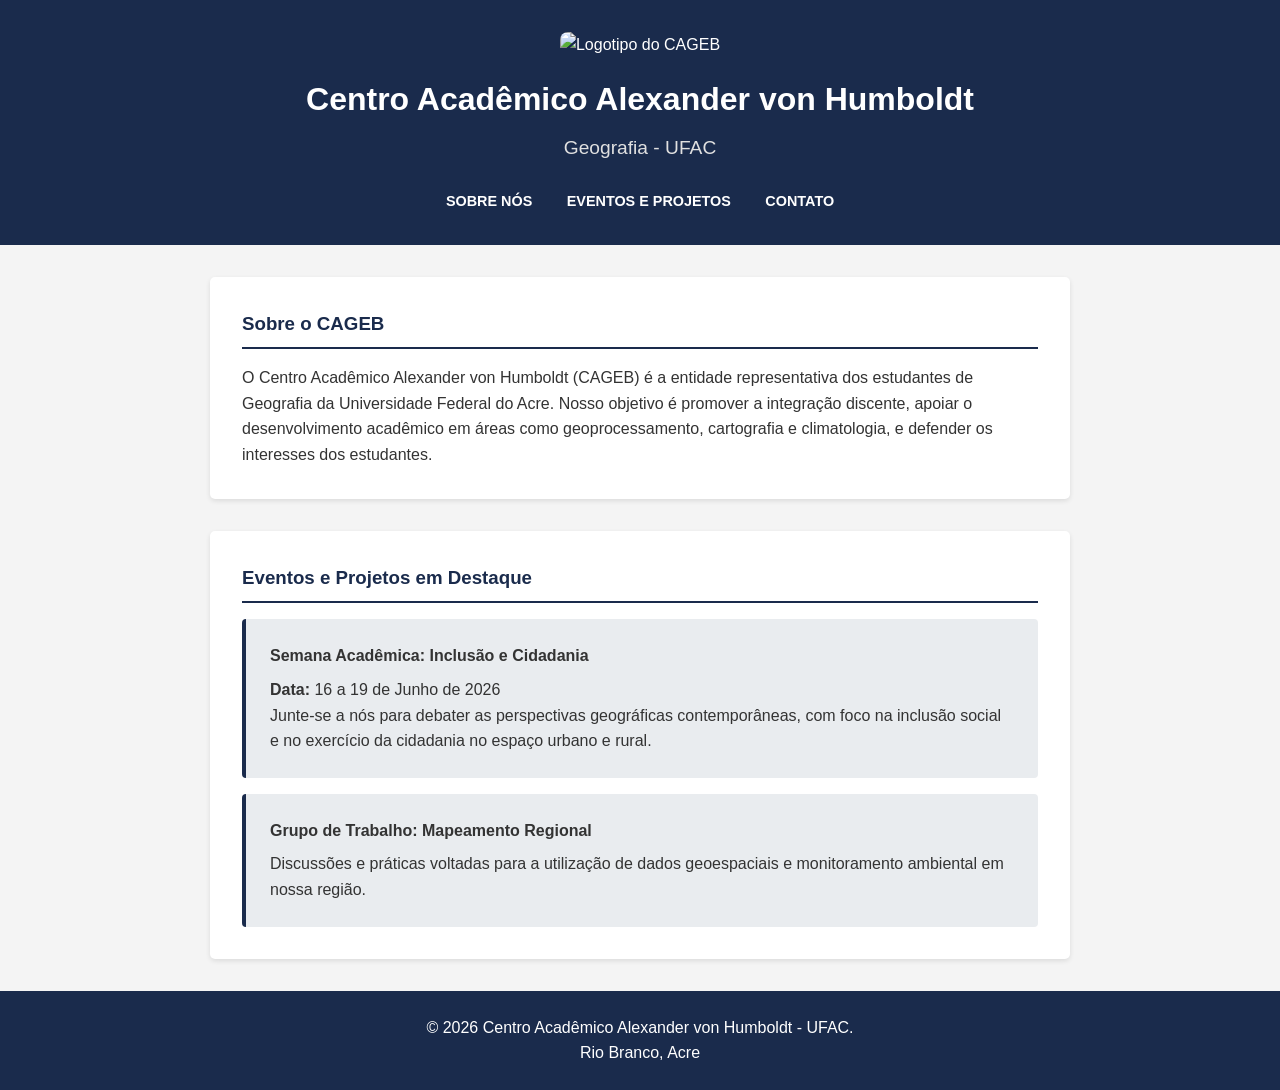
==== index.html @ 01361ebf "Add files via upload" ====
<!DOCTYPE html>
<html lang="pt-BR">
<head>
    <meta charset="UTF-8">
    <meta name="viewport" content="width=device-width, initial-scale=1.0">
    <title>CAGEB - Centro Acadêmico Alexander von Humboldt</title>
    <link rel="stylesheet" href="style.css">
</head>
<body>

    <header>
        <div class="logo-container">
            <img src="Nova_Diretoria.jpg" alt="Logotipo do CAGEB" class="logo">
        </div>
        <h1>Centro Acadêmico Alexander von Humboldt</h1>
        <h2>Geografia - UFAC</h2>
        <nav>
            <ul>
                <li><a href="#sobre">Sobre Nós</a></li>
                <li><a href="#eventos">Eventos e Projetos</a></li>
                <li><a href="#contato">Contato</a></li>
            </ul>
        </nav>
    </header>

    <main>
        <section id="sobre">
            <h3>Sobre o CAGEB</h3>
            <p>O Centro Acadêmico Alexander von Humboldt (CAGEB) é a entidade representativa dos estudantes de Geografia da Universidade Federal do Acre. Nosso objetivo é promover a integração discente, apoiar o desenvolvimento acadêmico em áreas como geoprocessamento, cartografia e climatologia, e defender os interesses dos estudantes.</p>
        </section>

        <section id="eventos">
            <h3>Eventos e Projetos em Destaque</h3>
            <div class="evento-card">
                <h4>Semana Acadêmica: Inclusão e Cidadania</h4>
                <p><strong>Data:</strong> 16 a 19 de Junho de 2026</p>
                <p>Junte-se a nós para debater as perspectivas geográficas contemporâneas, com foco na inclusão social e no exercício da cidadania no espaço urbano e rural.</p>
            </div>
            <div class="evento-card">
                <h4>Grupo de Trabalho: Mapeamento Regional</h4>
                <p>Discussões e práticas voltadas para a utilização de dados geoespaciais e monitoramento ambiental em nossa região.</p>
            </div>
        </section>
    </main>

    <footer id="contato">
        <p>&copy; 2026 Centro Acadêmico Alexander von Humboldt - UFAC.</p>
        <p>Rio Branco, Acre</p>
    </footer>

</body>
</html>
---- style.css ----
* {
    margin: 0;
    padding: 0;
    box-sizing: border-box;
    font-family: 'Segoe UI', Tahoma, Geneva, Verdana, sans-serif;
}

body {
    background-color: #f4f4f4;
    color: #333;
    line-height: 1.6;
}

header {
    background-color: #1a2b4c; /* Azul escuro inspirado no logotipo */
    color: #ffffff;
    text-align: center;
    padding: 2rem 0;
}

.logo-container .logo {
    max-width: 250px;
    height: auto;
    margin-bottom: 1rem;
    border-radius: 8px;
}

header h1 {
    font-size: 2rem;
    margin-bottom: 0.5rem;
}

header h2 {
    font-size: 1.2rem;
    font-weight: 300;
    color: #e0e0e0;
}

nav ul {
    list-style: none;
    margin-top: 1.5rem;
}

nav ul li {
    display: inline;
    margin: 0 15px;
}

nav ul li a {
    color: #ffffff;
    text-decoration: none;
    font-weight: bold;
    text-transform: uppercase;
    font-size: 0.9rem;
}

nav ul li a:hover {
    color: #ffd700; /* Destaque amarelo */
}

main {
    max-width: 900px;
    margin: 2rem auto;
    padding: 0 20px;
}

section {
    background: #ffffff;
    padding: 2rem;
    margin-bottom: 2rem;
    border-radius: 5px;
    box-shadow: 0 2px 5px rgba(0,0,0,0.1);
}

section h3 {
    color: #1a2b4c;
    margin-bottom: 1rem;
    border-bottom: 2px solid #1a2b4c;
    padding-bottom: 0.5rem;
}

.evento-card {
    background: #e9ecef;
    padding: 1.5rem;
    margin-top: 1rem;
    border-left: 4px solid #1a2b4c;
    border-radius: 4px;
}

.evento-card h4 {
    margin-bottom: 0.5rem;
}

footer {
    text-align: center;
    padding: 1.5rem 0;
    background-color: #1a2b4c;
    color: #ffffff;
    margin-top: 2rem;
}
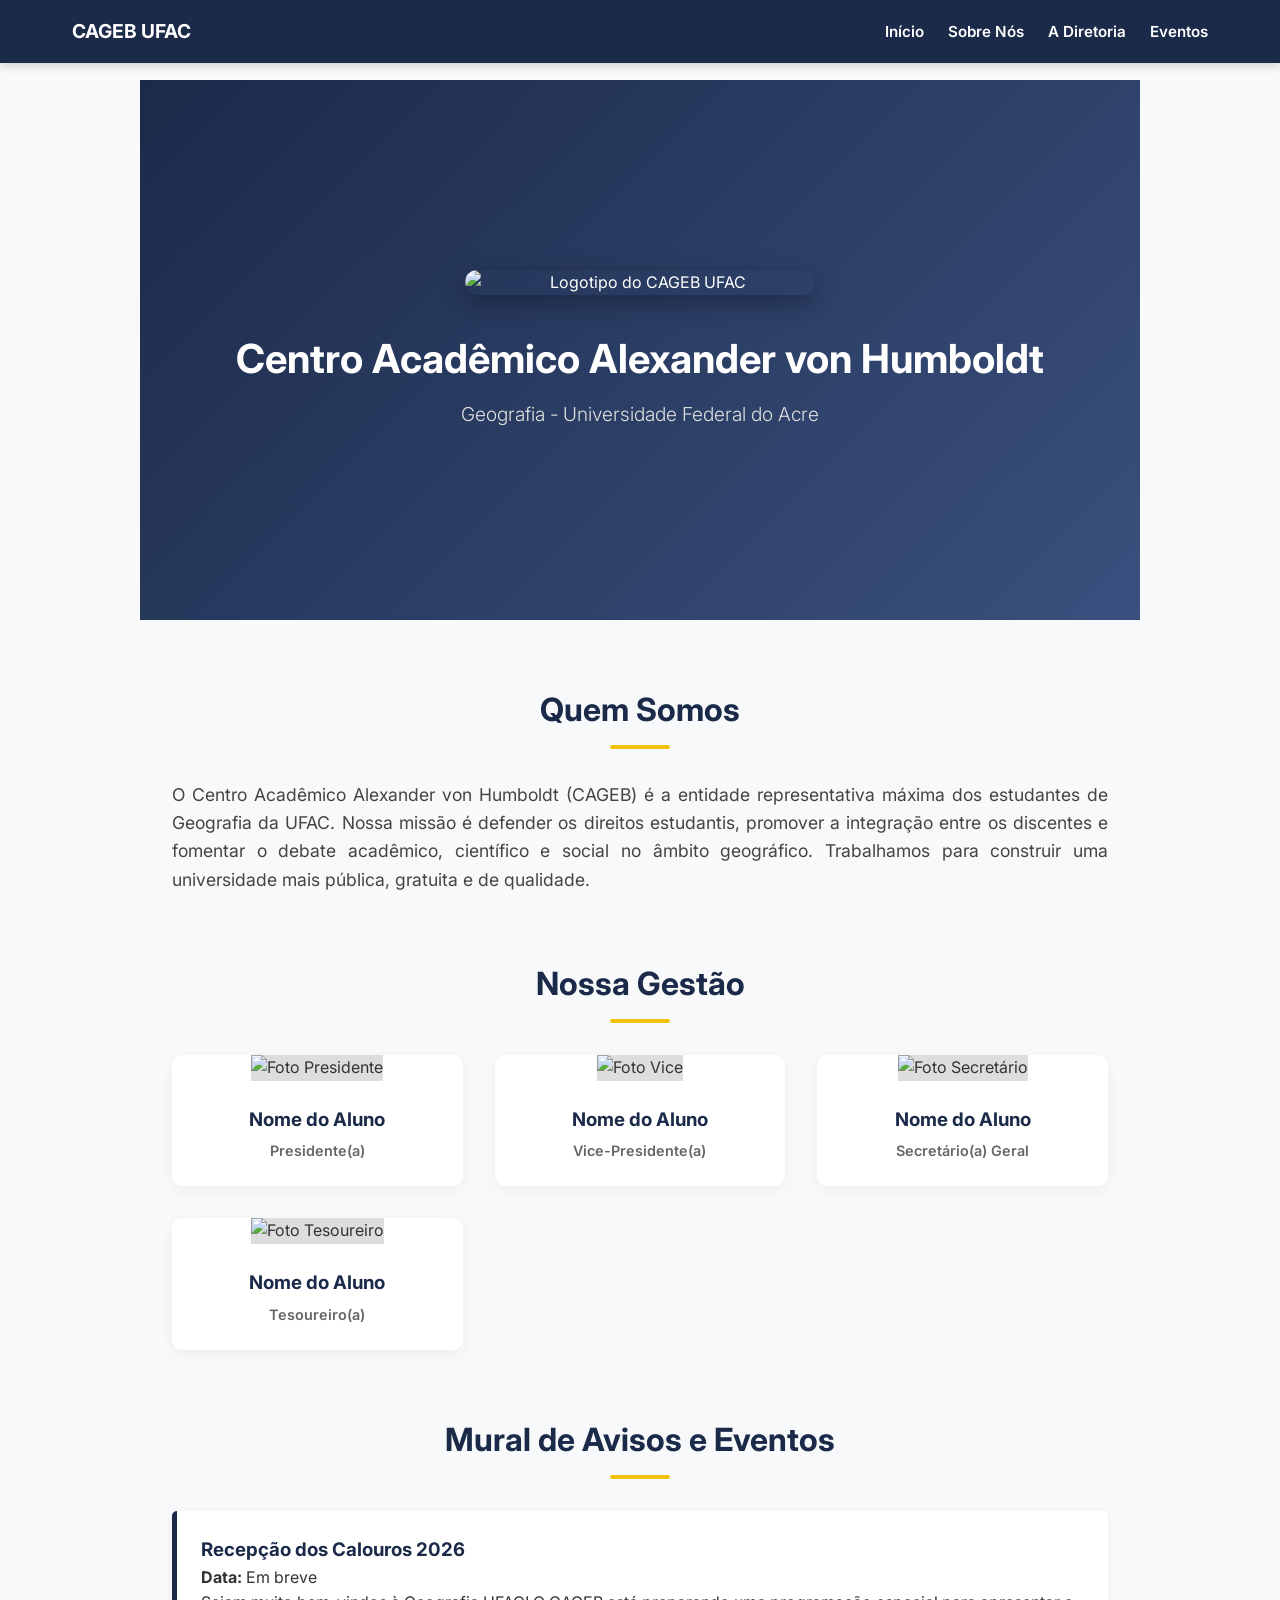
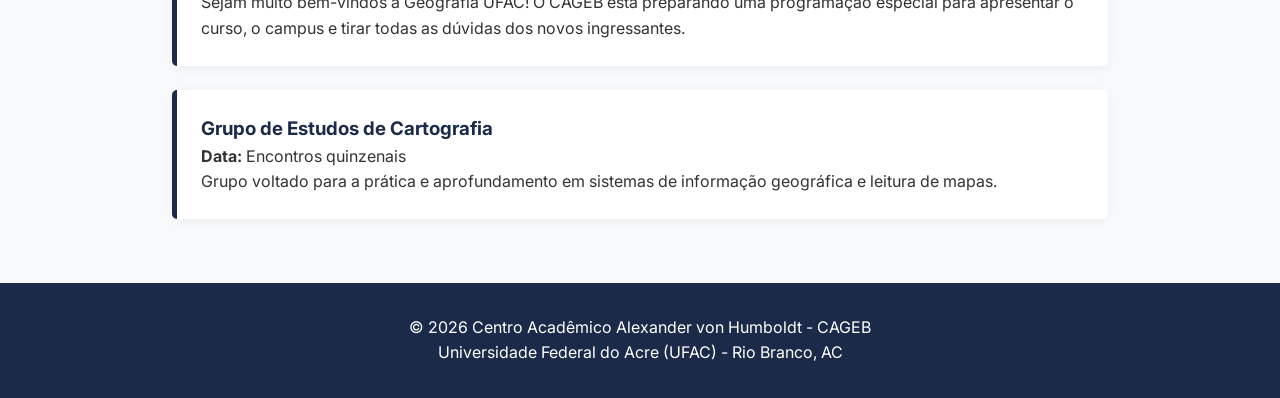
==== commit 172c3cb9: "Add files via upload" ====
--- a/index.html
+++ b/index.html
@@ -3,50 +3,341 @@
 <head>
     <meta charset="UTF-8">
     <meta name="viewport" content="width=device-width, initial-scale=1.0">
-    <title>CAGEB - Centro Acadêmico Alexander von Humboldt</title>
-    <link rel="stylesheet" href="style.css">
+    <title>CAGEB - Centro Acadêmico de Geografia</title>
+    <!-- Importando fonte moderna do Google Fonts -->
+    <link href="https://fonts.googleapis.com/css2?family=Inter:wght@300;400;600;700&display=swap" rel="stylesheet">
+    
+    <style>
+        :root {
+            --cor-primaria: #1b2a49; /* Azul escuro da logo */
+            --cor-secundaria: #3a507e; /* Azul um pouco mais claro */
+            --cor-destaque: #f1c40f; /* Amarelo/Dourado para dar contraste */
+            --cor-fundo: #f8f9fa;
+            --cor-texto: #333333;
+        }
+
+        * {
+            margin: 0;
+            padding: 0;
+            box-sizing: border-box;
+            font-family: 'Inter', sans-serif;
+            scroll-behavior: smooth; /* Rolagem suave ao clicar no menu */
+        }
+
+        body {
+            background-color: var(--cor-fundo);
+            color: var(--cor-texto);
+            line-height: 1.6;
+        }
+
+        /* Cabeçalho fixo no topo */
+        header {
+            background-color: var(--cor-primaria);
+            position: fixed;
+            top: 0;
+            width: 100%;
+            z-index: 1000;
+            box-shadow: 0 2px 10px rgba(0,0,0,0.2);
+            transition: all 0.3s ease;
+        }
+
+        nav {
+            display: flex;
+            justify-content: space-between;
+            align-items: center;
+            max-width: 1200px;
+            margin: 0 auto;
+            padding: 1rem 2rem;
+        }
+
+        .nav-logo {
+            color: white;
+            font-weight: 700;
+            font-size: 1.2rem;
+            text-decoration: none;
+        }
+
+        .nav-links {
+            list-style: none;
+            display: flex;
+            gap: 1.5rem;
+        }
+
+        .nav-links a {
+            color: white;
+            text-decoration: none;
+            font-weight: 600;
+            font-size: 0.95rem;
+            transition: color 0.3s;
+        }
+
+        .nav-links a:hover {
+            color: var(--cor-destaque);
+        }
+
+        /* Seção Principal (Hero) com a Logo grande */
+        .hero {
+            margin-top: 80px; /* Compensa o menu fixo */
+            background: linear-gradient(135deg, var(--cor-primaria) 0%, var(--cor-secundaria) 100%);
+            color: white;
+            text-align: center;
+            padding: 4rem 2rem;
+            display: flex;
+            flex-direction: column;
+            align-items: center;
+            justify-content: center;
+            min-height: 60vh;
+        }
+
+        .logo-ca {
+            max-width: 350px;
+            width: 100%;
+            height: auto;
+            margin-bottom: 2rem;
+            border-radius: 12px;
+            box-shadow: 0 8px 25px rgba(0,0,0,0.3);
+            animation: flutuar 3s ease-in-out infinite alternate;
+        }
+
+        @keyframes flutuar {
+            0% { transform: translateY(0px); }
+            100% { transform: translateY(-15px); }
+        }
+
+        .hero h2 {
+            font-size: 2.5rem;
+            margin-bottom: 0.5rem;
+        }
+        
+        .hero p {
+            font-size: 1.2rem;
+            font-weight: 300;
+            color: #e0e0e0;
+        }
+
+        /* Estrutura das Seções */
+        section {
+            max-width: 1000px;
+            margin: 4rem auto;
+            padding: 0 2rem;
+        }
+
+        .titulo-secao {
+            text-align: center;
+            color: var(--cor-primaria);
+            font-size: 2rem;
+            margin-bottom: 2rem;
+            position: relative;
+        }
+
+        .titulo-secao::after {
+            content: '';
+            display: block;
+            width: 60px;
+            height: 4px;
+            background-color: var(--cor-destaque);
+            margin: 10px auto 0;
+            border-radius: 2px;
+        }
+
+        /* Cartões de Diretoria */
+        .grid-diretoria {
+            display: grid;
+            grid-template-columns: repeat(auto-fit, minmax(250px, 1fr));
+            gap: 2rem;
+        }
+
+        .card-membro {
+            background: white;
+            border-radius: 10px;
+            overflow: hidden;
+            box-shadow: 0 4px 15px rgba(0,0,0,0.05);
+            text-align: center;
+            transition: transform 0.3s;
+        }
+
+        .card-membro:hover {
+            transform: translateY(-10px);
+            box-shadow: 0 8px 25px rgba(0,0,0,0.15);
+        }
+
+        .foto-membro {
+            width: 100%;
+            height: 250px;
+            object-fit: cover;
+            background-color: #ddd; /* Fundo caso a foto falhe */
+        }
+
+        .info-membro {
+            padding: 1.5rem;
+        }
+
+        .info-membro h3 {
+            color: var(--cor-primaria);
+            margin-bottom: 0.3rem;
+        }
+
+        .info-membro p {
+            color: #666;
+            font-weight: 600;
+            font-size: 0.9rem;
+        }
+
+        /* Eventos */
+        .card-evento {
+            background: white;
+            border-left: 5px solid var(--cor-primaria);
+            padding: 1.5rem;
+            margin-bottom: 1.5rem;
+            border-radius: 5px;
+            box-shadow: 0 2px 10px rgba(0,0,0,0.05);
+        }
+
+        /* Rodapé */
+        footer {
+            background-color: var(--cor-primaria);
+            color: white;
+            text-align: center;
+            padding: 2rem;
+            margin-top: 4rem;
+        }
+
+        /* Classes para animação no Javascript */
+        .escondido {
+            opacity: 0;
+            transform: translateY(30px);
+            transition: all 0.8s ease-out;
+        }
+
+        .mostrar {
+            opacity: 1;
+            transform: translateY(0);
+        }
+
+        /* Responsividade para celular */
+        @media (max-width: 768px) {
+            .nav-links {
+                display: none; /* Esconde menu em telas muito pequenas por enquanto */
+            }
+            .hero h2 {
+                font-size: 1.8rem;
+            }
+        }
+    </style>
 </head>
 <body>
 
+    <!-- Menu Superior -->
     <header>
-        <div class="logo-container">
-            <img src="Nova_Diretoria.jpg" alt="Logotipo do CAGEB" class="logo">
-        </div>
-        <h1>Centro Acadêmico Alexander von Humboldt</h1>
-        <h2>Geografia - UFAC</h2>
         <nav>
-            <ul>
+            <a href="#" class="nav-logo">CAGEB UFAC</a>
+            <ul class="nav-links">
+                <li><a href="#inicio">Início</a></li>
                 <li><a href="#sobre">Sobre Nós</a></li>
-                <li><a href="#eventos">Eventos e Projetos</a></li>
-                <li><a href="#contato">Contato</a></li>
+                <li><a href="#diretoria">A Diretoria</a></li>
+                <li><a href="#eventos">Eventos</a></li>
             </ul>
         </nav>
     </header>
 
-    <main>
-        <section id="sobre">
-            <h3>Sobre o CAGEB</h3>
-            <p>O Centro Acadêmico Alexander von Humboldt (CAGEB) é a entidade representativa dos estudantes de Geografia da Universidade Federal do Acre. Nosso objetivo é promover a integração discente, apoiar o desenvolvimento acadêmico em áreas como geoprocessamento, cartografia e climatologia, e defender os interesses dos estudantes.</p>
-        </section>
-
-        <section id="eventos">
-            <h3>Eventos e Projetos em Destaque</h3>
-            <div class="evento-card">
-                <h4>Semana Acadêmica: Inclusão e Cidadania</h4>
-                <p><strong>Data:</strong> 16 a 19 de Junho de 2026</p>
-                <p>Junte-se a nós para debater as perspectivas geográficas contemporâneas, com foco na inclusão social e no exercício da cidadania no espaço urbano e rural.</p>
+    <!-- Seção Principal (Hero) com a Logo -->
+    <section id="inicio" class="hero">
+        <!-- AQUI ESTÁ A CORREÇÃO: Nova Diretoria.png com espaço certinho -->
+        <img src="Nova Diretoria.png" alt="Logotipo do CAGEB UFAC" class="logo-ca" onerror="this.onerror=null; this.src='https://placehold.co/600x400/1b2a49/ffffff?text=Logo+do+CAGEB';">
+        
+        <h2>Centro Acadêmico Alexander von Humboldt</h2>
+        <p>Geografia - Universidade Federal do Acre</p>
+    </section>
+
+    <!-- Seção Sobre -->
+    <section id="sobre" class="escondido">
+        <h2 class="titulo-secao">Quem Somos</h2>
+        <p style="text-align: justify; font-size: 1.1rem; color: #444;">
+            O Centro Acadêmico Alexander von Humboldt (CAGEB) é a entidade representativa máxima dos estudantes de Geografia da UFAC. 
+            Nossa missão é defender os direitos estudantis, promover a integração entre os discentes e fomentar o debate acadêmico, científico e social no âmbito geográfico. Trabalhamos para construir uma universidade mais pública, gratuita e de qualidade.
+        </p>
+    </section>
+
+    <!-- Seção da Diretoria -->
+    <section id="diretoria" class="escondido">
+        <h2 class="titulo-secao">Nossa Gestão</h2>
+        <div class="grid-diretoria">
+            
+            <!-- Membro 1 -->
+            <div class="card-membro">
+                <!-- Para adicionar a foto, coloque a imagem na mesma pasta e troque 'foto_presidente.png' pelo nome da foto -->
+                <img src="foto_presidente.png" alt="Foto Presidente" class="foto-membro" onerror="this.onerror=null; this.src='https://placehold.co/300x300/e0e0e0/666666?text=Foto';">
+                <div class="info-membro">
+                    <h3>Nome do Aluno</h3>
+                    <p>Presidente(a)</p>
+                </div>
             </div>
-            <div class="evento-card">
-                <h4>Grupo de Trabalho: Mapeamento Regional</h4>
-                <p>Discussões e práticas voltadas para a utilização de dados geoespaciais e monitoramento ambiental em nossa região.</p>
+
+            <!-- Membro 2 -->
+            <div class="card-membro">
+                <img src="foto_vice.png" alt="Foto Vice" class="foto-membro" onerror="this.onerror=null; this.src='https://placehold.co/300x300/e0e0e0/666666?text=Foto';">
+                <div class="info-membro">
+                    <h3>Nome do Aluno</h3>
+                    <p>Vice-Presidente(a)</p>
+                </div>
             </div>
-        </section>
-    </main>
-
-    <footer id="contato">
-        <p>&copy; 2026 Centro Acadêmico Alexander von Humboldt - UFAC.</p>
-        <p>Rio Branco, Acre</p>
+
+            <!-- Membro 3 -->
+            <div class="card-membro">
+                <img src="foto_secretario.png" alt="Foto Secretário" class="foto-membro" onerror="this.onerror=null; this.src='https://placehold.co/300x300/e0e0e0/666666?text=Foto';">
+                <div class="info-membro">
+                    <h3>Nome do Aluno</h3>
+                    <p>Secretário(a) Geral</p>
+                </div>
+            </div>
+
+             <!-- Membro 4 -->
+             <div class="card-membro">
+                <img src="foto_tesoureiro.png" alt="Foto Tesoureiro" class="foto-membro" onerror="this.onerror=null; this.src='https://placehold.co/300x300/e0e0e0/666666?text=Foto';">
+                <div class="info-membro">
+                    <h3>Nome do Aluno</h3>
+                    <p>Tesoureiro(a)</p>
+                </div>
+            </div>
+
+        </div>
+    </section>
+
+    <!-- Seção Eventos -->
+    <section id="eventos" class="escondido">
+        <h2 class="titulo-secao">Mural de Avisos e Eventos</h2>
+        
+        <div class="card-evento">
+            <h3 style="color: var(--cor-primaria);">Recepção dos Calouros 2026</h3>
+            <p><strong>Data:</strong> Em breve</p>
+            <p>Sejam muito bem-vindos à Geografia UFAC! O CAGEB está preparando uma programação especial para apresentar o curso, o campus e tirar todas as dúvidas dos novos ingressantes.</p>
+        </div>
+
+        <div class="card-evento">
+            <h3 style="color: var(--cor-primaria);">Grupo de Estudos de Cartografia</h3>
+            <p><strong>Data:</strong> Encontros quinzenais</p>
+            <p>Grupo voltado para a prática e aprofundamento em sistemas de informação geográfica e leitura de mapas.</p>
+        </div>
+    </section>
+
+    <!-- Rodapé -->
+    <footer>
+        <p>&copy; 2026 Centro Acadêmico Alexander von Humboldt - CAGEB</p>
+        <p>Universidade Federal do Acre (UFAC) - Rio Branco, AC</p>
     </footer>
 
+    <!-- JavaScript para criar efeito das seções aparecendo suavemente ao rolar a página -->
+    <script>
+        const observer = new IntersectionObserver((entries) => {
+            entries.forEach((entry) => {
+                if (entry.isIntersecting) {
+                    entry.target.classList.add('mostrar');
+                }
+            });
+        });
+
+        const hiddenElements = document.querySelectorAll('.escondido');
+        hiddenElements.forEach((el) => observer.observe(el));
+    </script>
 </body>
 </html>
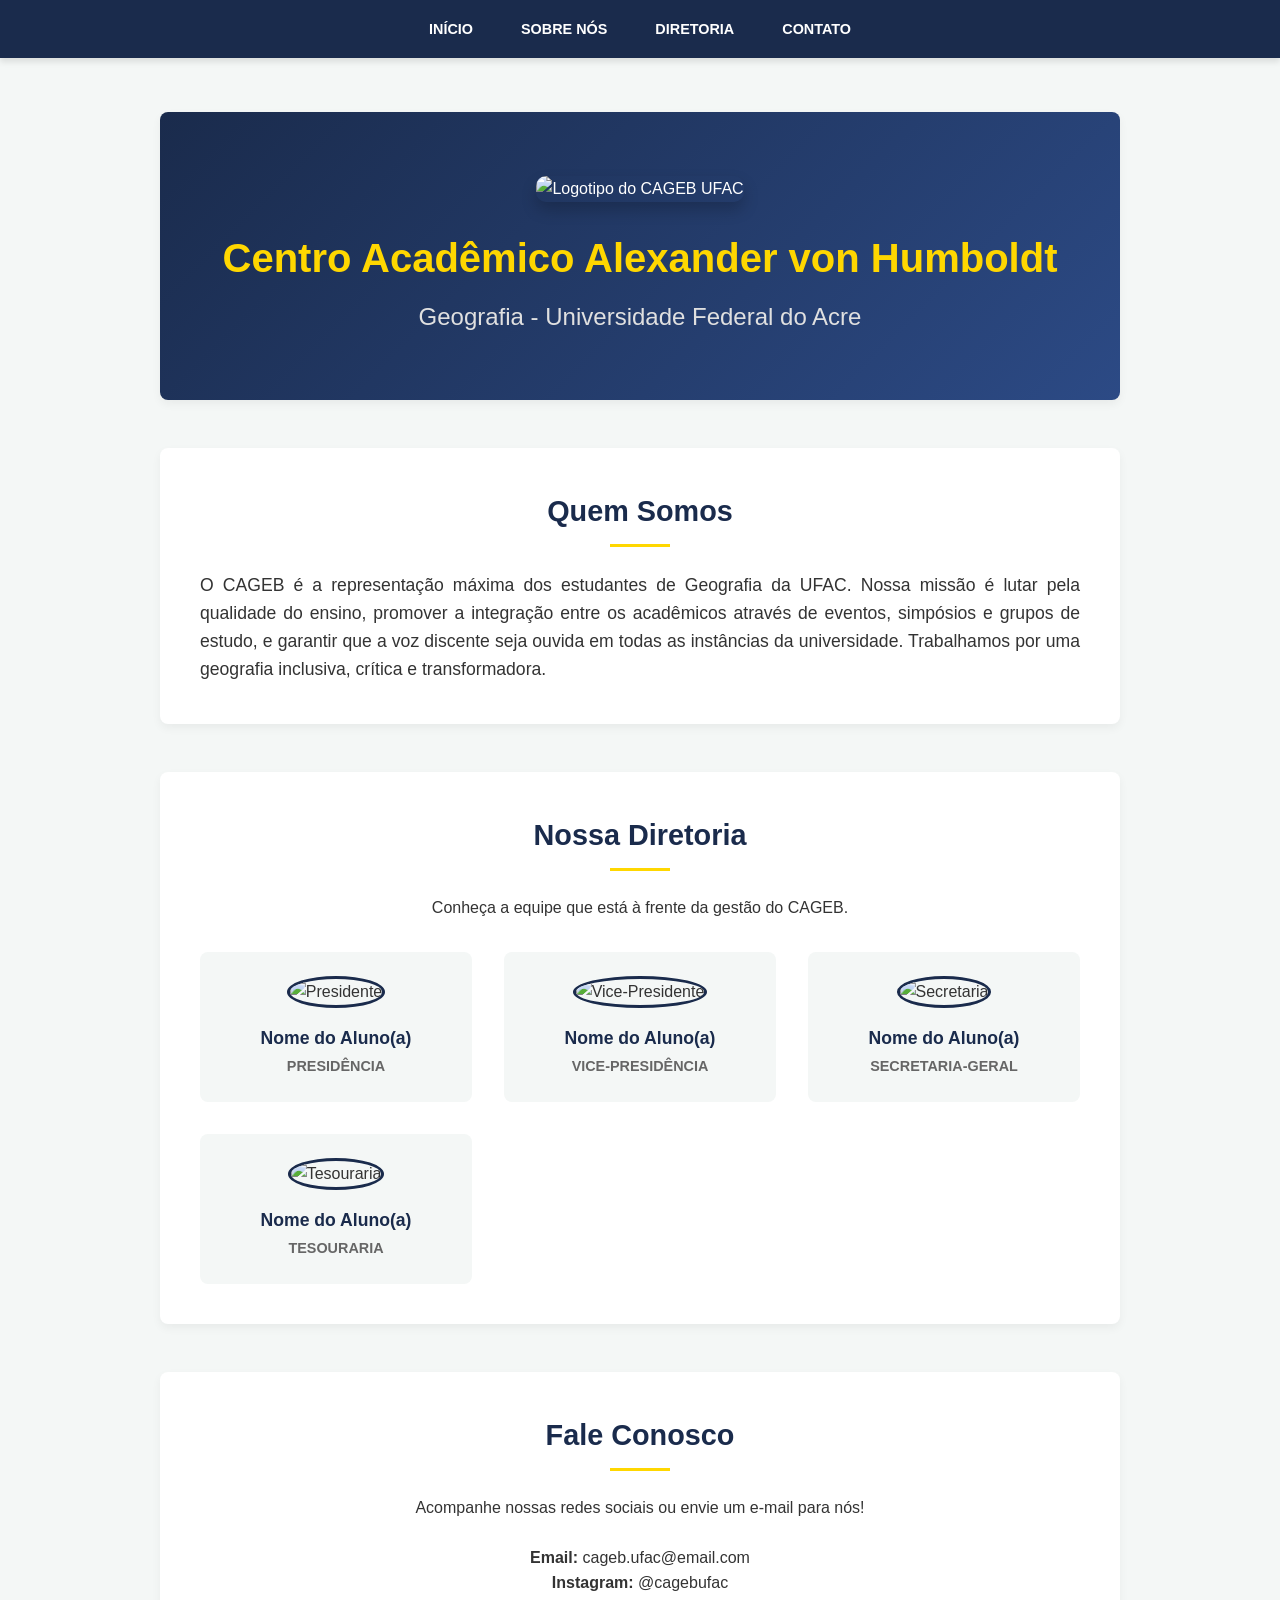
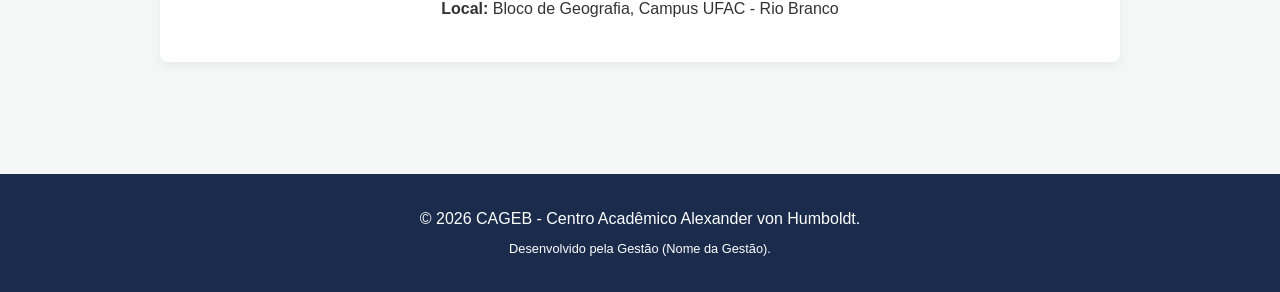
==== commit a45561ef: "Add files via upload" ====
--- a/index.html
+++ b/index.html
@@ -3,341 +3,287 @@
 <head>
     <meta charset="UTF-8">
     <meta name="viewport" content="width=device-width, initial-scale=1.0">
-    <title>CAGEB - Centro Acadêmico de Geografia</title>
-    <!-- Importando fonte moderna do Google Fonts -->
-    <link href="https://fonts.googleapis.com/css2?family=Inter:wght@300;400;600;700&display=swap" rel="stylesheet">
-    
+    <title>CAGEB - Centro Acadêmico Alexander von Humboldt</title>
     <style>
+        /* [Todo o CSS foi mantido igual ao anterior para o site continuar bonito] */
         :root {
-            --cor-primaria: #1b2a49; /* Azul escuro da logo */
-            --cor-secundaria: #3a507e; /* Azul um pouco mais claro */
-            --cor-destaque: #f1c40f; /* Amarelo/Dourado para dar contraste */
-            --cor-fundo: #f8f9fa;
-            --cor-texto: #333333;
+            --azul-escuro: #1a2b4c;
+            --azul-claro: #2c4a85;
+            --amarelo-destaque: #ffd700;
+            --fundo-claro: #f4f7f6;
+            --texto-escuro: #333333;
         }
 
         * {
             margin: 0;
             padding: 0;
             box-sizing: border-box;
-            font-family: 'Inter', sans-serif;
-            scroll-behavior: smooth; /* Rolagem suave ao clicar no menu */
+            font-family: 'Segoe UI', Tahoma, Geneva, Verdana, sans-serif;
+            scroll-behavior: smooth;
         }
 
         body {
-            background-color: var(--cor-fundo);
-            color: var(--cor-texto);
+            background-color: var(--fundo-claro);
+            color: var(--texto-escuro);
             line-height: 1.6;
         }
 
-        /* Cabeçalho fixo no topo */
+        /* Cabeçalho Fixo */
         header {
-            background-color: var(--cor-primaria);
+            background-color: var(--azul-escuro);
+            color: #ffffff;
+            padding: 1rem 0;
             position: fixed;
+            width: 100%;
             top: 0;
-            width: 100%;
             z-index: 1000;
-            box-shadow: 0 2px 10px rgba(0,0,0,0.2);
+            box-shadow: 0 4px 6px rgba(0,0,0,0.1);
             transition: all 0.3s ease;
         }
 
         nav {
             display: flex;
-            justify-content: space-between;
+            justify-content: center;
             align-items: center;
             max-width: 1200px;
             margin: 0 auto;
-            padding: 1rem 2rem;
-        }
-
-        .nav-logo {
-            color: white;
-            font-weight: 700;
-            font-size: 1.2rem;
-            text-decoration: none;
-        }
-
-        .nav-links {
+            padding: 0 20px;
+        }
+
+        nav ul {
             list-style: none;
             display: flex;
-            gap: 1.5rem;
-        }
-
-        .nav-links a {
-            color: white;
+            gap: 2rem;
+        }
+
+        nav ul li a {
+            color: #ffffff;
             text-decoration: none;
             font-weight: 600;
-            font-size: 0.95rem;
-            transition: color 0.3s;
-        }
-
-        .nav-links a:hover {
-            color: var(--cor-destaque);
-        }
-
-        /* Seção Principal (Hero) com a Logo grande */
+            text-transform: uppercase;
+            font-size: 0.9rem;
+            transition: color 0.3s ease;
+            padding: 0.5rem;
+        }
+
+        nav ul li a:hover {
+            color: var(--amarelo-destaque);
+            border-bottom: 2px solid var(--amarelo-destaque);
+        }
+
+        /* Seção Principal (Hero) */
         .hero {
             margin-top: 80px; /* Compensa o menu fixo */
-            background: linear-gradient(135deg, var(--cor-primaria) 0%, var(--cor-secundaria) 100%);
+            background: linear-gradient(135deg, var(--azul-escuro) 0%, var(--azul-claro) 100%);
             color: white;
             text-align: center;
-            padding: 4rem 2rem;
-            display: flex;
-            flex-direction: column;
-            align-items: center;
-            justify-content: center;
-            min-height: 60vh;
+            padding: 4rem 20px;
+            animation: fadeIn 1s ease-out;
         }
 
         .logo-ca {
-            max-width: 350px;
-            width: 100%;
+            max-width: 280px;
             height: auto;
-            margin-bottom: 2rem;
-            border-radius: 12px;
-            box-shadow: 0 8px 25px rgba(0,0,0,0.3);
-            animation: flutuar 3s ease-in-out infinite alternate;
-        }
-
-        @keyframes flutuar {
-            0% { transform: translateY(0px); }
-            100% { transform: translateY(-15px); }
-        }
-
-        .hero h2 {
+            margin-bottom: 1.5rem;
+            border-radius: 10px;
+            box-shadow: 0 8px 16px rgba(0,0,0,0.2);
+            transition: transform 0.3s ease;
+        }
+
+        .logo-ca:hover {
+            transform: scale(1.05);
+        }
+
+        .hero h1 {
             font-size: 2.5rem;
             margin-bottom: 0.5rem;
-        }
-        
-        .hero p {
-            font-size: 1.2rem;
+            color: var(--amarelo-destaque);
+        }
+
+        .hero h2 {
+            font-size: 1.5rem;
             font-weight: 300;
             color: #e0e0e0;
         }
 
-        /* Estrutura das Seções */
+        /* Seções de Conteúdo */
+        main {
+            max-width: 1000px;
+            margin: 0 auto;
+            padding: 2rem 20px;
+        }
+
         section {
-            max-width: 1000px;
-            margin: 4rem auto;
-            padding: 0 2rem;
-        }
-
-        .titulo-secao {
-            text-align: center;
-            color: var(--cor-primaria);
-            font-size: 2rem;
-            margin-bottom: 2rem;
+            background: #ffffff;
+            padding: 2.5rem;
+            margin-bottom: 3rem;
+            border-radius: 8px;
+            box-shadow: 0 4px 10px rgba(0,0,0,0.05);
+        }
+
+        section h3 {
+            color: var(--azul-escuro);
+            font-size: 1.8rem;
+            margin-bottom: 1.5rem;
+            text-align: center;
             position: relative;
         }
 
-        .titulo-secao::after {
+        section h3::after {
             content: '';
             display: block;
             width: 60px;
-            height: 4px;
-            background-color: var(--cor-destaque);
+            height: 3px;
+            background-color: var(--amarelo-destaque);
             margin: 10px auto 0;
-            border-radius: 2px;
-        }
-
-        /* Cartões de Diretoria */
-        .grid-diretoria {
+        }
+
+        /* Grid da Diretoria */
+        .diretoria-grid {
             display: grid;
-            grid-template-columns: repeat(auto-fit, minmax(250px, 1fr));
+            grid-template-columns: repeat(auto-fit, minmax(200px, 1fr));
             gap: 2rem;
-        }
-
-        .card-membro {
-            background: white;
-            border-radius: 10px;
-            overflow: hidden;
-            box-shadow: 0 4px 15px rgba(0,0,0,0.05);
-            text-align: center;
-            transition: transform 0.3s;
-        }
-
-        .card-membro:hover {
-            transform: translateY(-10px);
-            box-shadow: 0 8px 25px rgba(0,0,0,0.15);
-        }
-
-        .foto-membro {
-            width: 100%;
-            height: 250px;
+            margin-top: 2rem;
+        }
+
+        .membro-card {
+            text-align: center;
+            background: var(--fundo-claro);
+            padding: 1.5rem;
+            border-radius: 8px;
+            transition: transform 0.3s ease, box-shadow 0.3s ease;
+        }
+
+        .membro-card:hover {
+            transform: translateY(-5px);
+            box-shadow: 0 8px 15px rgba(0,0,0,0.1);
+        }
+
+        .membro-foto {
+            width: 120px;
+            height: 120px;
+            border-radius: 50%;
             object-fit: cover;
-            background-color: #ddd; /* Fundo caso a foto falhe */
-        }
-
-        .info-membro {
-            padding: 1.5rem;
-        }
-
-        .info-membro h3 {
-            color: var(--cor-primaria);
-            margin-bottom: 0.3rem;
-        }
-
-        .info-membro p {
+            margin-bottom: 1rem;
+            border: 3px solid var(--azul-escuro);
+        }
+
+        .membro-card h4 {
+            color: var(--azul-escuro);
+            font-size: 1.1rem;
+            margin-bottom: 0.2rem;
+        }
+
+        .membro-card p {
             color: #666;
-            font-weight: 600;
             font-size: 0.9rem;
-        }
-
-        /* Eventos */
-        .card-evento {
-            background: white;
-            border-left: 5px solid var(--cor-primaria);
-            padding: 1.5rem;
-            margin-bottom: 1.5rem;
-            border-radius: 5px;
-            box-shadow: 0 2px 10px rgba(0,0,0,0.05);
+            font-weight: bold;
+            text-transform: uppercase;
         }
 
         /* Rodapé */
         footer {
-            background-color: var(--cor-primaria);
-            color: white;
-            text-align: center;
-            padding: 2rem;
-            margin-top: 4rem;
-        }
-
-        /* Classes para animação no Javascript */
-        .escondido {
-            opacity: 0;
-            transform: translateY(30px);
-            transition: all 0.8s ease-out;
-        }
-
-        .mostrar {
-            opacity: 1;
-            transform: translateY(0);
-        }
-
-        /* Responsividade para celular */
+            background-color: var(--azul-escuro);
+            color: #ffffff;
+            text-align: center;
+            padding: 2rem 20px;
+            margin-top: 2rem;
+        }
+
+        /* Animações */
+        @keyframes fadeIn {
+            from { opacity: 0; transform: translateY(20px); }
+            to { opacity: 1; transform: translateY(0); }
+        }
+
+        /* Responsividade para Celulares */
         @media (max-width: 768px) {
-            .nav-links {
-                display: none; /* Esconde menu em telas muito pequenas por enquanto */
+            nav ul {
+                gap: 1rem;
+                flex-wrap: wrap;
+                justify-content: center;
             }
-            .hero h2 {
-                font-size: 1.8rem;
-            }
+            .hero h1 { font-size: 2rem; }
         }
     </style>
 </head>
 <body>
 
-    <!-- Menu Superior -->
     <header>
         <nav>
-            <a href="#" class="nav-logo">CAGEB UFAC</a>
-            <ul class="nav-links">
+            <ul>
                 <li><a href="#inicio">Início</a></li>
                 <li><a href="#sobre">Sobre Nós</a></li>
-                <li><a href="#diretoria">A Diretoria</a></li>
-                <li><a href="#eventos">Eventos</a></li>
+                <li><a href="#diretoria">Diretoria</a></li>
+                <li><a href="#contato">Contato</a></li>
             </ul>
         </nav>
     </header>
 
-    <!-- Seção Principal (Hero) com a Logo -->
-    <section id="inicio" class="hero">
-        <!-- AQUI ESTÁ A CORREÇÃO: Nova Diretoria.png com espaço certinho -->
-        <img src="Nova Diretoria.png" alt="Logotipo do CAGEB UFAC" class="logo-ca" onerror="this.onerror=null; this.src='https://placehold.co/600x400/1b2a49/ffffff?text=Logo+do+CAGEB';">
-        
-        <h2>Centro Acadêmico Alexander von Humboldt</h2>
-        <p>Geografia - Universidade Federal do Acre</p>
-    </section>
-
-    <!-- Seção Sobre -->
-    <section id="sobre" class="escondido">
-        <h2 class="titulo-secao">Quem Somos</h2>
-        <p style="text-align: justify; font-size: 1.1rem; color: #444;">
-            O Centro Acadêmico Alexander von Humboldt (CAGEB) é a entidade representativa máxima dos estudantes de Geografia da UFAC. 
-            Nossa missão é defender os direitos estudantis, promover a integração entre os discentes e fomentar o debate acadêmico, científico e social no âmbito geográfico. Trabalhamos para construir uma universidade mais pública, gratuita e de qualidade.
-        </p>
-    </section>
-
-    <!-- Seção da Diretoria -->
-    <section id="diretoria" class="escondido">
-        <h2 class="titulo-secao">Nossa Gestão</h2>
-        <div class="grid-diretoria">
+    <main>
+        <!-- AQUI ESTÁ A CORREÇÃO: Nome minúsculo e com traço -->
+        <section id="inicio" class="hero">
+            <img src="nova-diretoria.png" alt="Logotipo do CAGEB UFAC" class="logo-ca" onerror="this.onerror=null; this.src='https://placehold.co/600x400/1b2a49/ffffff?text=Logo+do+CAGEB';">
+            <h1>Centro Acadêmico Alexander von Humboldt</h1>
+            <h2>Geografia - Universidade Federal do Acre</h2>
+        </section>
+
+        <section id="sobre">
+            <h3>Quem Somos</h3>
+            <p style="text-align: justify; font-size: 1.1rem;">O CAGEB é a representação máxima dos estudantes de Geografia da UFAC. Nossa missão é lutar pela qualidade do ensino, promover a integração entre os acadêmicos através de eventos, simpósios e grupos de estudo, e garantir que a voz discente seja ouvida em todas as instâncias da universidade. Trabalhamos por uma geografia inclusiva, crítica e transformadora.</p>
+        </section>
+
+        <section id="diretoria">
+            <h3>Nossa Diretoria</h3>
+            <p style="text-align: center; margin-bottom: 2rem;">Conheça a equipe que está à frente da gestão do CAGEB.</p>
             
-            <!-- Membro 1 -->
-            <div class="card-membro">
-                <!-- Para adicionar a foto, coloque a imagem na mesma pasta e troque 'foto_presidente.png' pelo nome da foto -->
-                <img src="foto_presidente.png" alt="Foto Presidente" class="foto-membro" onerror="this.onerror=null; this.src='https://placehold.co/300x300/e0e0e0/666666?text=Foto';">
-                <div class="info-membro">
-                    <h3>Nome do Aluno</h3>
-                    <p>Presidente(a)</p>
+            <div class="diretoria-grid">
+                <!-- Membro 1 -->
+                <div class="membro-card">
+                    <!-- Sempre use nomes assim para as fotos: sem espaços, tudo minúsculo -->
+                    <img src="foto-presidente.jpg" alt="Presidente" class="membro-foto" onerror="this.onerror=null; this.src='https://placehold.co/200x200/cccccc/666666?text=Foto';">
+                    <h4>Nome do Aluno(a)</h4>
+                    <p>Presidência</p>
+                </div>
+
+                <!-- Membro 2 -->
+                <div class="membro-card">
+                    <img src="foto-vice.jpg" alt="Vice-Presidente" class="membro-foto" onerror="this.onerror=null; this.src='https://placehold.co/200x200/cccccc/666666?text=Foto';">
+                    <h4>Nome do Aluno(a)</h4>
+                    <p>Vice-Presidência</p>
+                </div>
+
+                <!-- Membro 3 -->
+                <div class="membro-card">
+                    <img src="foto-secretario.jpg" alt="Secretaria" class="membro-foto" onerror="this.onerror=null; this.src='https://placehold.co/200x200/cccccc/666666?text=Foto';">
+                    <h4>Nome do Aluno(a)</h4>
+                    <p>Secretaria-Geral</p>
+                </div>
+                
+                <!-- Membro 4 -->
+                <div class="membro-card">
+                    <img src="foto-tesoureiro.jpg" alt="Tesouraria" class="membro-foto" onerror="this.onerror=null; this.src='https://placehold.co/200x200/cccccc/666666?text=Foto';">
+                    <h4>Nome do Aluno(a)</h4>
+                    <p>Tesouraria</p>
                 </div>
             </div>
-
-            <!-- Membro 2 -->
-            <div class="card-membro">
-                <img src="foto_vice.png" alt="Foto Vice" class="foto-membro" onerror="this.onerror=null; this.src='https://placehold.co/300x300/e0e0e0/666666?text=Foto';">
-                <div class="info-membro">
-                    <h3>Nome do Aluno</h3>
-                    <p>Vice-Presidente(a)</p>
-                </div>
+        </section>
+
+        <section id="contato">
+            <h3>Fale Conosco</h3>
+            <p style="text-align: center;">Acompanhe nossas redes sociais ou envie um e-mail para nós!</p>
+            <div style="text-align: center; margin-top: 1.5rem;">
+                <p><strong>Email:</strong> cageb.ufac@email.com</p>
+                <p><strong>Instagram:</strong> @cagebufac</p>
+                <p><strong>Local:</strong> Bloco de Geografia, Campus UFAC - Rio Branco</p>
             </div>
-
-            <!-- Membro 3 -->
-            <div class="card-membro">
-                <img src="foto_secretario.png" alt="Foto Secretário" class="foto-membro" onerror="this.onerror=null; this.src='https://placehold.co/300x300/e0e0e0/666666?text=Foto';">
-                <div class="info-membro">
-                    <h3>Nome do Aluno</h3>
-                    <p>Secretário(a) Geral</p>
-                </div>
-            </div>
-
-             <!-- Membro 4 -->
-             <div class="card-membro">
-                <img src="foto_tesoureiro.png" alt="Foto Tesoureiro" class="foto-membro" onerror="this.onerror=null; this.src='https://placehold.co/300x300/e0e0e0/666666?text=Foto';">
-                <div class="info-membro">
-                    <h3>Nome do Aluno</h3>
-                    <p>Tesoureiro(a)</p>
-                </div>
-            </div>
-
-        </div>
-    </section>
-
-    <!-- Seção Eventos -->
-    <section id="eventos" class="escondido">
-        <h2 class="titulo-secao">Mural de Avisos e Eventos</h2>
-        
-        <div class="card-evento">
-            <h3 style="color: var(--cor-primaria);">Recepção dos Calouros 2026</h3>
-            <p><strong>Data:</strong> Em breve</p>
-            <p>Sejam muito bem-vindos à Geografia UFAC! O CAGEB está preparando uma programação especial para apresentar o curso, o campus e tirar todas as dúvidas dos novos ingressantes.</p>
-        </div>
-
-        <div class="card-evento">
-            <h3 style="color: var(--cor-primaria);">Grupo de Estudos de Cartografia</h3>
-            <p><strong>Data:</strong> Encontros quinzenais</p>
-            <p>Grupo voltado para a prática e aprofundamento em sistemas de informação geográfica e leitura de mapas.</p>
-        </div>
-    </section>
-
-    <!-- Rodapé -->
+        </section>
+    </main>
+
     <footer>
-        <p>&copy; 2026 Centro Acadêmico Alexander von Humboldt - CAGEB</p>
-        <p>Universidade Federal do Acre (UFAC) - Rio Branco, AC</p>
+        <p>&copy; 2026 CAGEB - Centro Acadêmico Alexander von Humboldt.</p>
+        <p style="font-size: 0.8rem; margin-top: 0.5rem;">Desenvolvido pela Gestão (Nome da Gestão).</p>
     </footer>
 
-    <!-- JavaScript para criar efeito das seções aparecendo suavemente ao rolar a página -->
-    <script>
-        const observer = new IntersectionObserver((entries) => {
-            entries.forEach((entry) => {
-                if (entry.isIntersecting) {
-                    entry.target.classList.add('mostrar');
-                }
-            });
-        });
-
-        const hiddenElements = document.querySelectorAll('.escondido');
-        hiddenElements.forEach((el) => observer.observe(el));
-    </script>
 </body>
 </html>
